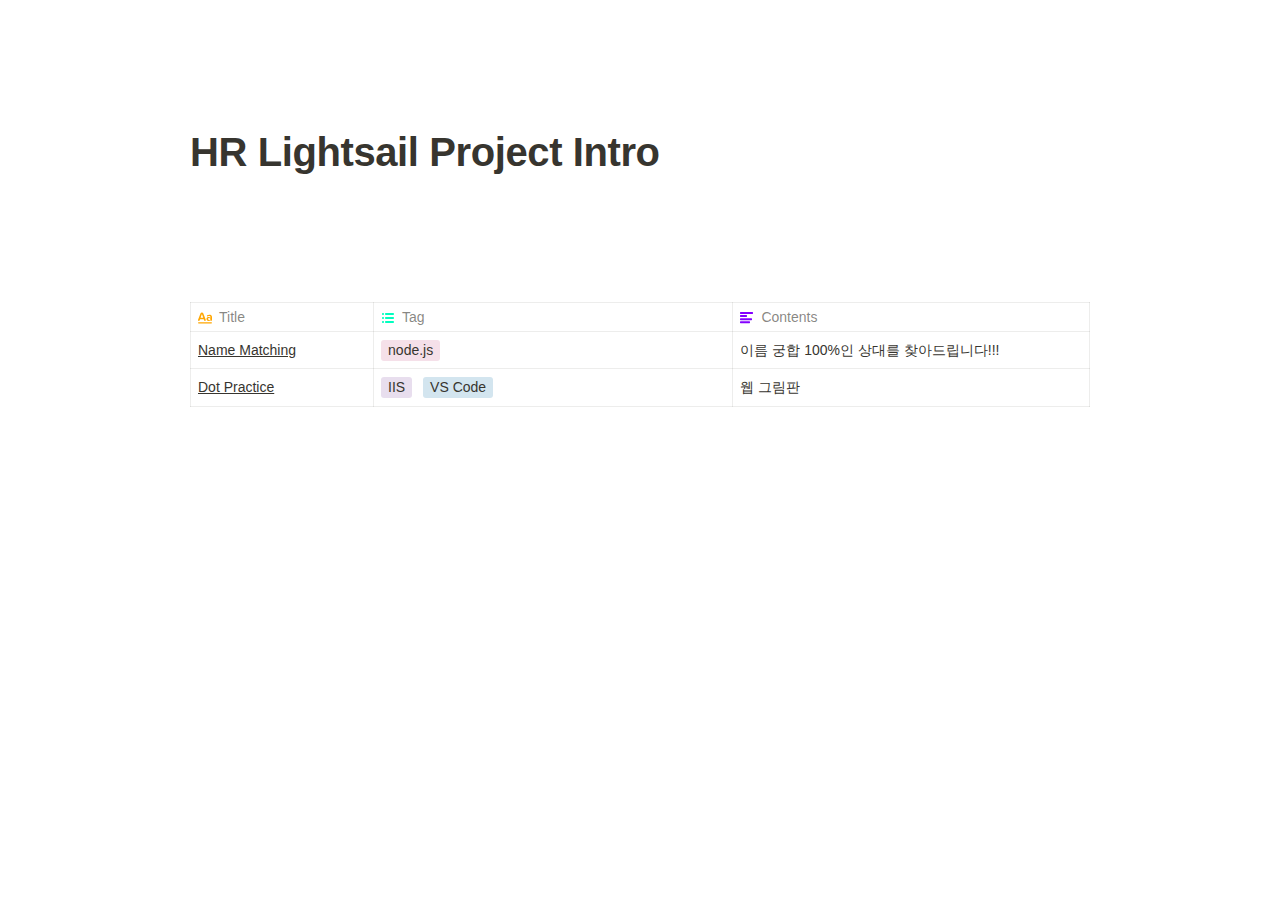
==== index.html @ e5a399eb "index.html" ====
<html>
  <head>
    <meta http-equiv="Content-Type" content="text/html; charset=utf-8"/>
    <title>HR Project</title>
    <link href="./css/common.css" rel="stylesheet">
    <link href="./css/table.css" rel="stylesheet">
  </head>
  <body>
    <article class="page sans">
      <header><h1 class="page-title">HR Lightsail Project Intro</h1></header>
      <div class="page-body">
        <table class="collection-content">
          <thead>
            <tr>
              <th class="cell-th">
                <span class="icon property-icon">
                  <svg viewBox="0 0 14 14" style="width:14px;height:14px;display:block;fill:rgb(255, 166, 0);flex-shrink:0;-webkit-backface-visibility:hidden" class="typesTitle">
                    <path d="M7.73943662,8.6971831 C7.77640845,8.7834507 7.81338028,8.8943662 7.81338028,9.00528169 C7.81338028,9.49823944 7.40669014,9.89260563 6.91373239,9.89260563 C6.53169014,9.89260563 6.19894366,9.64612676 6.08802817,9.30105634 L5.75528169,8.33978873 L2.05809859,8.33978873 L1.72535211,9.30105634 C1.61443662,9.64612676 1.2693662,9.89260563 0.887323944,9.89260563 C0.394366197,9.89260563 0,9.49823944 0,9.00528169 C0,8.8943662 0.0246478873,8.7834507 0.0616197183,8.6971831 L2.46478873,2.48591549 C2.68661972,1.90669014 3.24119718,1.5 3.90669014,1.5 C4.55985915,1.5 5.12676056,1.90669014 5.34859155,2.48591549 L7.73943662,8.6971831 Z M2.60035211,6.82394366 L5.21302817,6.82394366 L3.90669014,3.10211268 L2.60035211,6.82394366 Z M11.3996479,3.70598592 C12.7552817,3.70598592 14,4.24823944 14,5.96126761 L14,9.07922535 C14,9.52288732 13.6549296,9.89260563 13.2112676,9.89260563 C12.8169014,9.89260563 12.471831,9.59683099 12.4225352,9.19014085 C12.028169,9.6584507 11.3257042,9.95422535 10.5492958,9.95422535 C9.60035211,9.95422535 8.47887324,9.31338028 8.47887324,7.98239437 C8.47887324,6.58978873 9.60035211,6.08450704 10.5492958,6.08450704 C11.3380282,6.08450704 12.040493,6.33098592 12.4348592,6.81161972 L12.4348592,5.98591549 C12.4348592,5.38204225 11.9172535,4.98767606 11.1285211,4.98767606 C10.6602113,4.98767606 10.2411972,5.11091549 9.80985915,5.38204225 C9.72359155,5.43133803 9.61267606,5.46830986 9.50176056,5.46830986 C9.18133803,5.46830986 8.91021127,5.1971831 8.91021127,4.86443662 C8.91021127,4.64260563 9.0334507,4.44542254 9.19366197,4.34683099 C9.87147887,3.90316901 10.6232394,3.70598592 11.3996479,3.70598592 Z M11.1778169,8.8943662 C11.6830986,8.8943662 12.1760563,8.72183099 12.4348592,8.37676056 L12.4348592,7.63732394 C12.1760563,7.29225352 11.6830986,7.11971831 11.1778169,7.11971831 C10.5616197,7.11971831 10.056338,7.45246479 10.056338,8.0193662 C10.056338,8.57394366 10.5616197,8.8943662 11.1778169,8.8943662 Z M0.65625,11.125 L13.34375,11.125 C13.7061869,11.125 14,11.4188131 14,11.78125 C14,12.1436869 13.7061869,12.4375 13.34375,12.4375 L0.65625,12.4375 C0.293813133,12.4375 4.43857149e-17,12.1436869 0,11.78125 C-4.43857149e-17,11.4188131 0.293813133,11.125 0.65625,11.125 Z"></path>
                  </svg>
                </span>Title
              </th>
              <th class="cell-th">
                <span class="icon property-icon">
                  <svg viewBox="0 0 14 14" style="width:14px;height:14px;display:block;fill:rgb(0, 255, 191);flex-shrink:0;-webkit-backface-visibility:hidden" class="typesMultipleSelect">
                    <path d="M4,3 C4,2.447715 4.447715,2 5,2 L12,2 C12.5523,2 13,2.447716 13,3 C13,3.55228 12.5523,4 12,4 L5,4 C4.447715,4 4,3.55228 4,3 Z M4,7 C4,6.447715 4.447715,6 5,6 L12,6 C12.5523,6 13,6.447716 13,7 C13,7.55228 12.5523,8 12,8 L5,8 C4.447715,8 4,7.55228 4,7 Z M4,11 C4,10.447715 4.447715,10 5,10 L12,10 C12.5523,10 13,10.447716 13,11 C13,11.55228 12.5523,12 12,12 L5,12 C4.447715,12 4,11.55228 4,11 Z M2,4 C1.44771525,4 1,3.55228475 1,3 C1,2.44771525 1.44771525,2 2,2 C2.55228475,2 3,2.44771525 3,3 C3,3.55228475 2.55228475,4 2,4 Z M2,8 C1.44771525,8 1,7.55228475 1,7 C1,6.44771525 1.44771525,6 2,6 C2.55228475,6 3,6.44771525 3,7 C3,7.55228475 2.55228475,8 2,8 Z M2,12 C1.44771525,12 1,11.5522847 1,11 C1,10.4477153 1.44771525,10 2,10 C2.55228475,10 3,10.4477153 3,11 C3,11.5522847 2.55228475,12 2,12 Z"></path>
                  </svg>
                </span>Tag
              </th>
              <th class="cell-th">
                <span class="icon property-icon">
                  <svg viewBox="0 0 14 14" style="width:14px;height:14px;display:block;fill:rgb(132, 0, 255);flex-shrink:0;-webkit-backface-visibility:hidden" class="typesText">
                    <path d="M7,4.56818 C7,4.29204 6.77614,4.06818 6.5,4.06818 L0.5,4.06818 C0.223858,4.06818 0,4.29204 0,4.56818 L0,5.61364 C0,5.88978 0.223858,6.11364 0.5,6.11364 L6.5,6.11364 C6.77614,6.11364 7,5.88978 7,5.61364 L7,4.56818 Z M0.5,1 C0.223858,1 0,1.223858 0,1.5 L0,2.54545 C0,2.8216 0.223858,3.04545 0.5,3.04545 L12.5,3.04545 C12.7761,3.04545 13,2.8216 13,2.54545 L13,1.5 C13,1.223858 12.7761,1 12.5,1 L0.5,1 Z M0,8.68182 C0,8.95796 0.223858,9.18182 0.5,9.18182 L11.5,9.18182 C11.7761,9.18182 12,8.95796 12,8.68182 L12,7.63636 C12,7.36022 11.7761,7.13636 11.5,7.13636 L0.5,7.13636 C0.223858,7.13636 0,7.36022 0,7.63636 L0,8.68182 Z M0,11.75 C0,12.0261 0.223858,12.25 0.5,12.25 L9.5,12.25 C9.77614,12.25 10,12.0261 10,11.75 L10,10.70455 C10,10.4284 9.77614,10.20455 9.5,10.20455 L0.5,10.20455 C0.223858,10.20455 0,10.4284 0,10.70455 L0,11.75 Z"></path>
                  </svg>
                </span>Contents
              </th>
            </tr>
          </thead>
          <tbody>
            <tr>
              <td class="cell-title">
                <a href="./NameMatching/name_matching.html">Name Matching</a>
              </td>
              <td class="cell-tag">
                <span class="selected-value select-value-color-pink">node.js</span>
              </td>
              <td class="cell-text">
                이름 궁합 100%인 상대를 찾아드립니다!!!<br>
              </td>
            </tr>
            <tr>
              <td class="cell-title">
                <a href="./DotPractice/dot_practice.html">Dot Practice</a>
              </td>
              <td class="cell-tag">
                <span class="selected-value select-value-color-purple">IIS</span>
                <span class="selected-value select-value-color-blue">VS Code</span>
              </td>
              <td class="cell-text">
                웹 그림판<br>
              </td>
            </tr>
          </tbody>
        </table>
      </div>
    </article>
  </body>
</html>
---- css/common.css ----
@charset "utf-8";

  html {
    -webkit-print-color-adjust: exact;
  }
  * {
    box-sizing: border-box;
    -webkit-print-color-adjust: exact;
  }
  
  html,
  body {
    margin: 0;
    padding: 0;
  }
  @media only screen {
    body {
      margin: 2em auto;
      max-width: 900px;
      color: rgb(55, 53, 47);
    }
  }
  
  body {
    line-height: 1.5;
    white-space: pre-wrap;
  }
  
  a,
  a.visited {
    color: inherit;
    text-decoration: underline;
  }
  
  .pdf-relative-link-path {
    font-size: 80%;
    color: #444;
  }
  
  h1,
  h2,
  h3 {
    letter-spacing: -0.01em;
    line-height: 1.2;
    font-weight: 600;
    margin-bottom: 0;
  }
  
  .page-title {
    font-size: 2.5rem;
    font-weight: 700;
    margin-top: 0;
    margin-bottom: 0.75em;
  }
  
  h1 {
    font-size: 1.875rem;
    margin-top: 1.875rem;
  }
  
  h2 {
    font-size: 1.5rem;
    margin-top: 1.5rem;
  }
  
  h3 {
    font-size: 1.25rem;
    margin-top: 1.25rem;
  }
  
  .source {
    border: 1px solid #ddd;
    border-radius: 3px;
    padding: 1.5em;
    word-break: break-all;
  }
  
  .callout {
    border-radius: 3px;
    padding: 1rem;
  }
  
  figure {
    margin: 1.25em 0;
    page-break-inside: avoid;
  }
  
  figcaption {
    opacity: 0.5;
    font-size: 85%;
    margin-top: 0.5em;
  }
  
  mark {
    background-color: transparent;
  }
  
  .indented {
    padding-left: 1.5em;
  }
  
  hr {
    background: transparent;
    display: block;
    width: 100%;
    height: 1px;
    visibility: visible;
    border: none;
    border-bottom: 1px solid rgba(55, 53, 47, 0.09);
  }
  
  img {
    max-width: 100%;
  }
  
  @media only print {
    img {
      max-height: 100vh;
      object-fit: contain;
    }
  }
  
  @page {
    margin: 1in;
  }
    
  .column-list {
    display: flex;
    justify-content: space-between;
  }
  
  .column {
    padding: 0 1em;
  }
  
  .column:first-child {
    padding-left: 0;
  }
  
  .column:last-child {
    padding-right: 0;
  }
  
  .table_of_contents-item {
    display: block;
    font-size: 0.875rem;
    line-height: 1.3;
    padding: 0.125rem;
  }
  
  .table_of_contents-indent-1 {
    margin-left: 1.5rem;
  }
  
  .table_of_contents-indent-2 {
    margin-left: 3rem;
  }
  
  .table_of_contents-indent-3 {
    margin-left: 4.5rem;
  }
  
  .table_of_contents-link {
    text-decoration: none;
    opacity: 0.7;
    border-bottom: 1px solid rgba(55, 53, 47, 0.18);
  }
  
  table,
  th,
  td {
    border-collapse: collapse;
  }
  
  table {
    border-left: none;
    border-right: none;
  }

  th,
  td {
    font-weight: normal;
    padding: 0.25em 0.5em;
    line-height: 1.5;
    min-height: 1.5em;
    text-align: left;
  }
  
  th {
    color: rgba(55, 53, 47, 0.6);
  }

  .cell-th {
    border: 1px solid rgba(55, 53, 47, 0.09);
  }
  .cell-title {
    width: 200px;
    border: 1px solid rgba(55, 53, 47, 0.09);
  }
  .cell-tag {
    width: 400px;
    border: 1px solid rgba(55, 53, 47, 0.09);
  }
  .cell-text {
    width: 400px;
    border: 1px solid rgba(55, 53, 47, 0.09);
  }

  .name-th {
    width: 250px;
  }
  .name-td {
    width: 250px;
  }

  ol,
  ul {
    margin: 0;
    margin-block-start: 0.6em;
    margin-block-end: 0.6em;
  }
  
  li > ol:first-child,
  li > ul:first-child {
    margin-block-start: 0.6em;
  }
  
  ul > li {
    list-style: disc;
  }
  
  ul.to-do-list {
    text-indent: -1.7em;
  }
  
  ul.to-do-list > li {
    list-style: none;
  }
  
  .to-do-children-checked {
    text-decoration: line-through;
    opacity: 0.375;
  }
  
  ul.toggle > li {
    list-style: none;
  }
  
  ul {
    padding-inline-start: 1.7em;
  }
  
  ul > li {
    padding-left: 0.1em;
  }
  
  ol {
    padding-inline-start: 1.6em;
  }
  
  ol > li {
    padding-left: 0.2em;
  }
  
  .mono ol {
    padding-inline-start: 2em;
  }
  
  .mono ol > li {
    text-indent: -0.4em;
  }
  
  .toggle {
    padding-inline-start: 0em;
    list-style-type: none;
  }
  
  /* Indent toggle children */
  .toggle > li > details {
    padding-left: 1.7em;
  }
  
  .toggle > li > details > summary {
    margin-left: -1.1em;
  }
  
  .selected-value {
    display: inline-block;
    padding: 0 0.5em;
    background: rgba(206, 205, 202, 0.5);
    border-radius: 3px;
    margin-right: 0.5em;
    margin-top: 0.3em;
    margin-bottom: 0.3em;
    white-space: nowrap;
  }
  
  .collection-title {
    display: inline-block;
    margin-right: 1em;
  }
  
  .simple-table {
    margin-top: 1em;
    font-size: 0.875rem;
  }
  
  .simple-table-header {
    background: rgb(247, 246, 243);
    color: black;
    font-weight: 500;
  }
  
  time {
    opacity: 0.5;
  }
  
  .icon {
    display: inline-block;
    max-width: 1.2em;
    max-height: 1.2em;
    text-decoration: none;
    vertical-align: text-bottom;
    margin-right: 0.5em;
  }
  
  img.icon {
    border-radius: 3px;
  }
  
  .user-icon {
    width: 1.5em;
    height: 1.5em;
    border-radius: 100%;
    margin-right: 0.5rem;
  }
  
  .user-icon-inner {
    font-size: 0.8em;
  }
  
  .text-icon {
    border: 1px solid #000;
    text-align: center;
  }
  
  .page-cover-image {
    display: block;
    object-fit: cover;
    width: 100%;
    max-height: 30vh;
  }
  
  .page-header-icon {
    font-size: 3rem;
    margin-bottom: 1rem;
  }
  
  .page-header-icon-with-cover {
    margin-top: -0.72em;
    margin-left: 0.07em;
  }
  
  .page-header-icon img {
    border-radius: 3px;
  }
  
  .link-to-page {
    margin: 1em 0;
    padding: 0;
    border: none;
    font-weight: 500;
  }
  
  p > .user {
    opacity: 0.5;
  }
  
  td > .user,
  td > time {
    white-space: nowrap;
  }
  
  input[type="checkbox"] {
    transform: scale(1.5);
    margin-right: 0.6em;
    vertical-align: middle;
  }
  
  p {
    margin-top: 0.5em;
    margin-bottom: 0.5em;
  }
  
  .image {
    border: none;
    margin: 1.5em 0;
    padding: 0;
    border-radius: 0;
    text-align: center;
  }
  
  .code,
  code {
    background: rgba(135, 131, 120, 0.15);
    border-radius: 3px;
    padding: 0.2em 0.4em;
    border-radius: 3px;
    font-size: 85%;
    tab-size: 2;
  }
  
  code {
    color: #eb5757;
  }
  
  .code {
    padding: 1.5em 1em;
  }
  
  .code-wrap {
    white-space: pre-wrap;
    word-break: break-all;
  }
  
  .code > code {
    background: none;
    padding: 0;
    font-size: 100%;
    color: inherit;
  }
  
  blockquote {
    font-size: 1.25em;
    margin: 1em 0;
    padding-left: 1em;
    border-left: 3px solid rgb(55, 53, 47);
  }
  
  .bookmark {
    text-decoration: none;
    max-height: 8em;
    padding: 0;
    display: flex;
    width: 100%;
    align-items: stretch;
  }
  
  .bookmark-title {
    font-size: 0.85em;
    overflow: hidden;
    text-overflow: ellipsis;
    height: 1.75em;
    white-space: nowrap;
  }
  
  .bookmark-text {
    display: flex;
    flex-direction: column;
  }
  
  .bookmark-info {
    flex: 4 1 180px;
    padding: 12px 14px 14px;
    display: flex;
    flex-direction: column;
    justify-content: space-between;
  }
  
  .bookmark-image {
    width: 33%;
    flex: 1 1 180px;
    display: block;
    position: relative;
    object-fit: cover;
    border-radius: 1px;
  }
  
  .bookmark-description {
    color: rgba(55, 53, 47, 0.6);
    font-size: 0.75em;
    overflow: hidden;
    max-height: 4.5em;
    word-break: break-word;
  }
  
  .bookmark-href {
    font-size: 0.75em;
    margin-top: 0.25em;
  }
  
  .sans { font-family: ui-sans-serif, -apple-system, BlinkMacSystemFont, "Segoe UI", Helvetica, "Apple Color Emoji", Arial, sans-serif, "Segoe UI Emoji", "Segoe UI Symbol"; }
  .code { font-family: "SFMono-Regular", Menlo, Consolas, "PT Mono", "Liberation Mono", Courier, monospace; }
  .serif { font-family: Lyon-Text, Georgia, ui-serif, serif; }
  .mono { font-family: iawriter-mono, Nitti, Menlo, Courier, monospace; }
  .pdf .sans { font-family: Inter, ui-sans-serif, -apple-system, BlinkMacSystemFont, "Segoe UI", Helvetica, "Apple Color Emoji", Arial, sans-serif, "Segoe UI Emoji", "Segoe UI Symbol", 'Twemoji', 'Noto Color Emoji', 'Noto Sans CJK JP'; }
  .pdf:lang(zh-CN) .sans { font-family: Inter, ui-sans-serif, -apple-system, BlinkMacSystemFont, "Segoe UI", Helvetica, "Apple Color Emoji", Arial, sans-serif, "Segoe UI Emoji", "Segoe UI Symbol", 'Twemoji', 'Noto Color Emoji', 'Noto Sans CJK SC'; }
  .pdf:lang(zh-TW) .sans { font-family: Inter, ui-sans-serif, -apple-system, BlinkMacSystemFont, "Segoe UI", Helvetica, "Apple Color Emoji", Arial, sans-serif, "Segoe UI Emoji", "Segoe UI Symbol", 'Twemoji', 'Noto Color Emoji', 'Noto Sans CJK TC'; }
  .pdf:lang(ko-KR) .sans { font-family: Inter, ui-sans-serif, -apple-system, BlinkMacSystemFont, "Segoe UI", Helvetica, "Apple Color Emoji", Arial, sans-serif, "Segoe UI Emoji", "Segoe UI Symbol", 'Twemoji', 'Noto Color Emoji', 'Noto Sans CJK KR'; }
  .pdf .code { font-family: Source Code Pro, "SFMono-Regular", Menlo, Consolas, "PT Mono", "Liberation Mono", Courier, monospace, 'Twemoji', 'Noto Color Emoji', 'Noto Sans Mono CJK JP'; }
  .pdf:lang(zh-CN) .code { font-family: Source Code Pro, "SFMono-Regular", Menlo, Consolas, "PT Mono", "Liberation Mono", Courier, monospace, 'Twemoji', 'Noto Color Emoji', 'Noto Sans Mono CJK SC'; }
  .pdf:lang(zh-TW) .code { font-family: Source Code Pro, "SFMono-Regular", Menlo, Consolas, "PT Mono", "Liberation Mono", Courier, monospace, 'Twemoji', 'Noto Color Emoji', 'Noto Sans Mono CJK TC'; }
  .pdf:lang(ko-KR) .code { font-family: Source Code Pro, "SFMono-Regular", Menlo, Consolas, "PT Mono", "Liberation Mono", Courier, monospace, 'Twemoji', 'Noto Color Emoji', 'Noto Sans Mono CJK KR'; }
  .pdf .serif { font-family: PT Serif, Lyon-Text, Georgia, ui-serif, serif, 'Twemoji', 'Noto Color Emoji', 'Noto Serif CJK JP'; }
  .pdf:lang(zh-CN) .serif { font-family: PT Serif, Lyon-Text, Georgia, ui-serif, serif, 'Twemoji', 'Noto Color Emoji', 'Noto Serif CJK SC'; }
  .pdf:lang(zh-TW) .serif { font-family: PT Serif, Lyon-Text, Georgia, ui-serif, serif, 'Twemoji', 'Noto Color Emoji', 'Noto Serif CJK TC'; }
  .pdf:lang(ko-KR) .serif { font-family: PT Serif, Lyon-Text, Georgia, ui-serif, serif, 'Twemoji', 'Noto Color Emoji', 'Noto Serif CJK KR'; }
  .pdf .mono { font-family: PT Mono, iawriter-mono, Nitti, Menlo, Courier, monospace, 'Twemoji', 'Noto Color Emoji', 'Noto Sans Mono CJK JP'; }
  .pdf:lang(zh-CN) .mono { font-family: PT Mono, iawriter-mono, Nitti, Menlo, Courier, monospace, 'Twemoji', 'Noto Color Emoji', 'Noto Sans Mono CJK SC'; }
  .pdf:lang(zh-TW) .mono { font-family: PT Mono, iawriter-mono, Nitti, Menlo, Courier, monospace, 'Twemoji', 'Noto Color Emoji', 'Noto Sans Mono CJK TC'; }
  .pdf:lang(ko-KR) .mono { font-family: PT Mono, iawriter-mono, Nitti, Menlo, Courier, monospace, 'Twemoji', 'Noto Color Emoji', 'Noto Sans Mono CJK KR'; }
  .highlight-default {
    color: rgba(55, 53, 47, 1);
  }
  .highlight-gray {
    color: rgba(120, 119, 116, 1);
    fill: rgba(145, 145, 142, 1);
  }
  .highlight-brown {
    color: rgba(159, 107, 83, 1);
    fill: rgba(187, 132, 108, 1);
  }
  .highlight-orange {
    color: rgba(217, 115, 13, 1);
    fill: rgba(215, 129, 58, 1);
  }
  .highlight-yellow {
    color: rgba(203, 145, 47, 1);
    fill: rgba(203, 148, 51, 1);
  }
  .highlight-teal {
    color: rgba(68, 131, 97, 1);
    fill: rgba(108, 155, 125, 1);
  }
  .highlight-blue {
    color: rgba(51, 126, 169, 1);
    fill: rgba(91, 151, 189, 1);
  }
  .highlight-purple {
    color: rgba(144, 101, 176, 1);
    fill: rgba(167, 130, 195, 1);
  }
  .highlight-pink {
    color: rgba(193, 76, 138, 1);
    fill: rgba(205, 116, 159, 1);
  }
  .highlight-red {
    color: rgba(212, 76, 71, 1);
    fill: rgba(225, 111, 100, 1);
  }
  .highlight-gray_background {
    background: rgba(241, 241, 239, 1);
  }
  .highlight-brown_background {
    background: rgba(244, 238, 238, 1);
  }
  .highlight-orange_background {
    background: rgba(251, 236, 221, 1);
  }
  .highlight-yellow_background {
    background: rgba(251, 243, 219, 1);
  }
  .highlight-teal_background {
    background: rgba(237, 243, 236, 1);
  }
  .highlight-blue_background {
    background: rgba(231, 243, 248, 1);
  }
  .highlight-purple_background {
    background: rgba(244, 240, 247, 0.8);
  }
  .highlight-pink_background {
    background: rgba(249, 238, 243, 0.8);
  }
  .highlight-red_background {
    background: rgba(253, 235, 236, 1);
  }
  .block-color-default {
    color: inherit;
    fill: inherit;
  }
  .block-color-gray {
    color: rgba(120, 119, 116, 1);
    fill: rgba(145, 145, 142, 1);
  }
  .block-color-brown {
    color: rgba(159, 107, 83, 1);
    fill: rgba(187, 132, 108, 1);
  }
  .block-color-orange {
    color: rgba(217, 115, 13, 1);
    fill: rgba(215, 129, 58, 1);
  }
  .block-color-yellow {
    color: rgba(203, 145, 47, 1);
    fill: rgba(203, 148, 51, 1);
  }
  .block-color-teal {
    color: rgba(68, 131, 97, 1);
    fill: rgba(108, 155, 125, 1);
  }
  .block-color-blue {
    color: rgba(51, 126, 169, 1);
    fill: rgba(91, 151, 189, 1);
  }
  .block-color-purple {
    color: rgba(144, 101, 176, 1);
    fill: rgba(167, 130, 195, 1);
  }
  .block-color-pink {
    color: rgba(193, 76, 138, 1);
    fill: rgba(205, 116, 159, 1);
  }
  .block-color-red {
    color: rgba(212, 76, 71, 1);
    fill: rgba(225, 111, 100, 1);
  }
  .block-color-gray_background {
    background: rgba(241, 241, 239, 1);
  }
  .block-color-brown_background {
    background: rgba(244, 238, 238, 1);
  }
  .block-color-orange_background {
    background: rgba(251, 236, 221, 1);
  }
  .block-color-yellow_background {
    background: rgba(251, 243, 219, 1);
  }
  .block-color-teal_background {
    background: rgba(237, 243, 236, 1);
  }
  .block-color-blue_background {
    background: rgba(231, 243, 248, 1);
  }
  .block-color-purple_background {
    background: rgba(244, 240, 247, 0.8);
  }
  .block-color-pink_background {
    background: rgba(249, 238, 243, 0.8);
  }
  .block-color-red_background {
    background: rgba(253, 235, 236, 1);
  }
  .select-value-color-pink { background-color: rgba(245, 224, 233, 1); }
  .select-value-color-purple { background-color: rgba(232, 222, 238, 1); }
  .select-value-color-green { background-color: rgba(219, 237, 219, 1); }
  .select-value-color-gray { background-color: rgba(227, 226, 224, 1); }
  .select-value-color-orange { background-color: rgba(250, 222, 201, 1); }
  .select-value-color-brown { background-color: rgba(238, 224, 218, 1); }
  .select-value-color-red { background-color: rgba(255, 226, 221, 1); }
  .select-value-color-yellow { background-color: rgba(253, 236, 200, 1); }
  .select-value-color-blue { background-color: rgba(211, 229, 239, 1); }
  
  .checkbox {
    display: inline-flex;
    vertical-align: text-bottom;
    width: 16;
    height: 16;
    background-size: 16px;
    margin-left: 2px;
    margin-right: 5px;
  }
  
  .checkbox-on {
    background-image: url("data:image/svg+xml;charset=UTF-8,%3Csvg%20width%3D%2216%22%20height%3D%2216%22%20viewBox%3D%220%200%2016%2016%22%20fill%3D%22none%22%20xmlns%3D%22http%3A%2F%2Fwww.w3.org%2F2000%2Fsvg%22%3E%0A%3Crect%20width%3D%2216%22%20height%3D%2216%22%20fill%3D%22%2358A9D7%22%2F%3E%0A%3Cpath%20d%3D%22M6.71429%2012.2852L14%204.9995L12.7143%203.71436L6.71429%209.71378L3.28571%206.2831L2%207.57092L6.71429%2012.2852Z%22%20fill%3D%22white%22%2F%3E%0A%3C%2Fsvg%3E");
  }
  
  .checkbox-off {
    background-image: url("data:image/svg+xml;charset=UTF-8,%3Csvg%20width%3D%2216%22%20height%3D%2216%22%20viewBox%3D%220%200%2016%2016%22%20fill%3D%22none%22%20xmlns%3D%22http%3A%2F%2Fwww.w3.org%2F2000%2Fsvg%22%3E%0A%3Crect%20x%3D%220.75%22%20y%3D%220.75%22%20width%3D%2214.5%22%20height%3D%2214.5%22%20fill%3D%22white%22%20stroke%3D%22%2336352F%22%20stroke-width%3D%221.5%22%2F%3E%0A%3C%2Fsvg%3E");
  }

  .input {
    border-radius: 3px;
    border:#bbb 1px solid;
    width: 120px;
  }
---- css/table.css ----
@charset "utf-8";
  .collection-content {
    font-size: 0.875rem;
  }
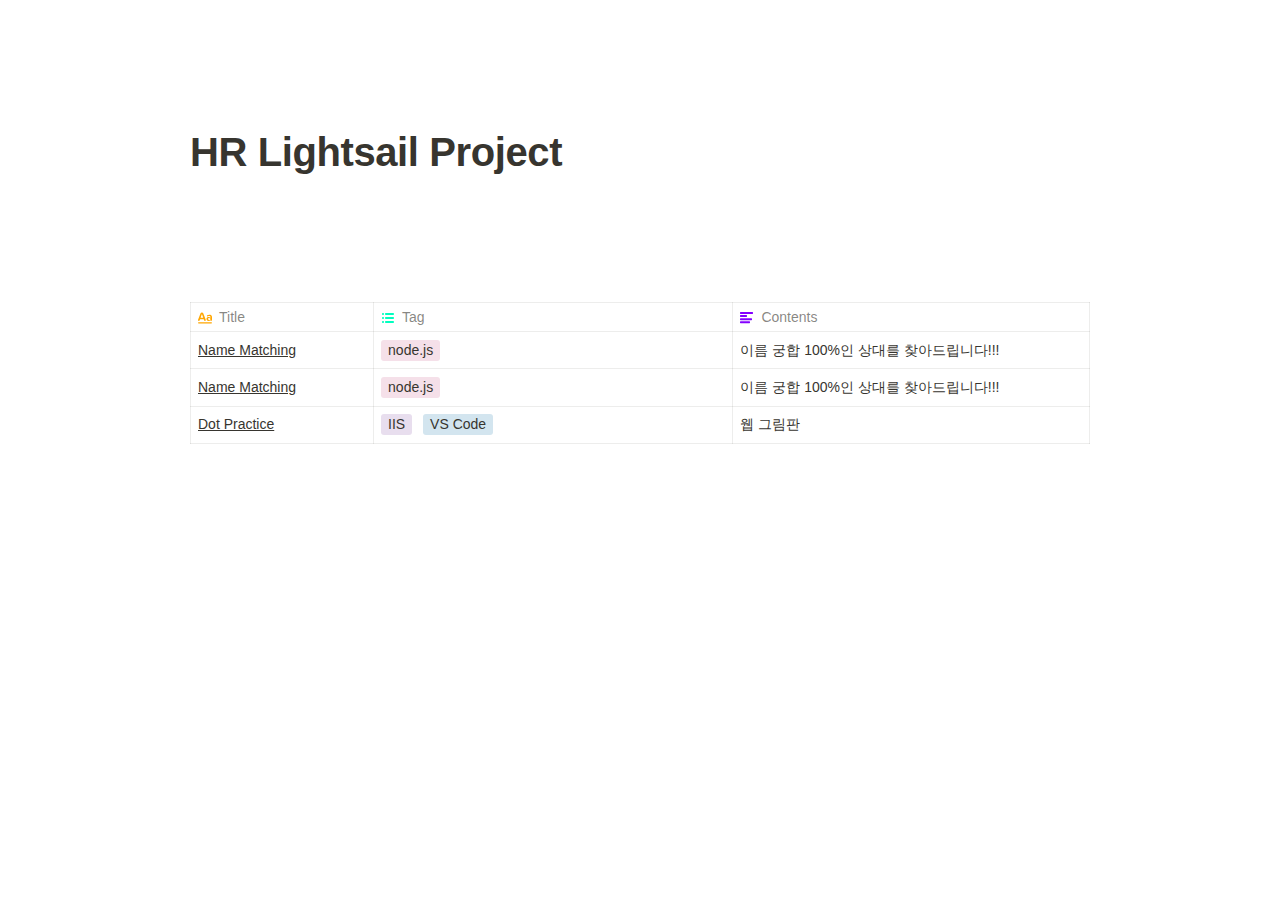
==== commit b831c124: "commit" ====
--- a/index.html
+++ b/index.html
@@ -7,7 +7,7 @@
   </head>
   <body>
     <article class="page sans">
-      <header><h1 class="page-title">HR Lightsail Project Intro</h1></header>
+      <header><h1 class="page-title">HR Lightsail Project</h1></header>
       <div class="page-body">
         <table class="collection-content">
           <thead>
@@ -49,6 +49,17 @@
             </tr>
             <tr>
               <td class="cell-title">
+                <a href="./NameMatching/name_matching.html">Name Matching</a>
+              </td>
+              <td class="cell-tag">
+                <span class="selected-value select-value-color-pink">node.js</span>
+              </td>
+              <td class="cell-text">
+                이름 궁합 100%인 상대를 찾아드립니다!!!<br>
+              </td>
+            </tr>
+            <tr>
+              <td class="cell-title">
                 <a href="./DotPractice/dot_practice.html">Dot Practice</a>
               </td>
               <td class="cell-tag">
--- a/css/common.css
+++ b/css/common.css
@@ -165,53 +165,6 @@
     opacity: 0.7;
     border-bottom: 1px solid rgba(55, 53, 47, 0.18);
   }
-  
-  table,
-  th,
-  td {
-    border-collapse: collapse;
-  }
-  
-  table {
-    border-left: none;
-    border-right: none;
-  }
-
-  th,
-  td {
-    font-weight: normal;
-    padding: 0.25em 0.5em;
-    line-height: 1.5;
-    min-height: 1.5em;
-    text-align: left;
-  }
-  
-  th {
-    color: rgba(55, 53, 47, 0.6);
-  }
-
-  .cell-th {
-    border: 1px solid rgba(55, 53, 47, 0.09);
-  }
-  .cell-title {
-    width: 200px;
-    border: 1px solid rgba(55, 53, 47, 0.09);
-  }
-  .cell-tag {
-    width: 400px;
-    border: 1px solid rgba(55, 53, 47, 0.09);
-  }
-  .cell-text {
-    width: 400px;
-    border: 1px solid rgba(55, 53, 47, 0.09);
-  }
-
-  .name-th {
-    width: 250px;
-  }
-  .name-td {
-    width: 250px;
-  }
 
   ol,
   ul {
@@ -374,17 +327,6 @@
   
   p > .user {
     opacity: 0.5;
-  }
-  
-  td > .user,
-  td > time {
-    white-space: nowrap;
-  }
-  
-  input[type="checkbox"] {
-    transform: scale(1.5);
-    margin-right: 0.6em;
-    vertical-align: middle;
   }
   
   p {
@@ -651,27 +593,4 @@
   .select-value-color-red { background-color: rgba(255, 226, 221, 1); }
   .select-value-color-yellow { background-color: rgba(253, 236, 200, 1); }
   .select-value-color-blue { background-color: rgba(211, 229, 239, 1); }
-  
-  .checkbox {
-    display: inline-flex;
-    vertical-align: text-bottom;
-    width: 16;
-    height: 16;
-    background-size: 16px;
-    margin-left: 2px;
-    margin-right: 5px;
-  }
-  
-  .checkbox-on {
-    background-image: url("data:image/svg+xml;charset=UTF-8,%3Csvg%20width%3D%2216%22%20height%3D%2216%22%20viewBox%3D%220%200%2016%2016%22%20fill%3D%22none%22%20xmlns%3D%22http%3A%2F%2Fwww.w3.org%2F2000%2Fsvg%22%3E%0A%3Crect%20width%3D%2216%22%20height%3D%2216%22%20fill%3D%22%2358A9D7%22%2F%3E%0A%3Cpath%20d%3D%22M6.71429%2012.2852L14%204.9995L12.7143%203.71436L6.71429%209.71378L3.28571%206.2831L2%207.57092L6.71429%2012.2852Z%22%20fill%3D%22white%22%2F%3E%0A%3C%2Fsvg%3E");
-  }
-  
-  .checkbox-off {
-    background-image: url("data:image/svg+xml;charset=UTF-8,%3Csvg%20width%3D%2216%22%20height%3D%2216%22%20viewBox%3D%220%200%2016%2016%22%20fill%3D%22none%22%20xmlns%3D%22http%3A%2F%2Fwww.w3.org%2F2000%2Fsvg%22%3E%0A%3Crect%20x%3D%220.75%22%20y%3D%220.75%22%20width%3D%2214.5%22%20height%3D%2214.5%22%20fill%3D%22white%22%20stroke%3D%22%2336352F%22%20stroke-width%3D%221.5%22%2F%3E%0A%3C%2Fsvg%3E");
-  }
-
-  .input {
-    border-radius: 3px;
-    border:#bbb 1px solid;
-    width: 120px;
-  }+  --- a/css/table.css
+++ b/css/table.css
@@ -1,5 +1,57 @@
   @charset "utf-8";
+
+  table,
+  th,
+  td {
+    border-collapse: collapse;
+  }
+  
+  table {
+    border-left: none;
+    border-right: none;
+  }
+
+  th,
+  td {
+    font-weight: normal;
+    padding: 0.25em 0.5em;
+    line-height: 1.5;
+    min-height: 1.5em;
+    text-align: left;
+  }
+  
+  th {
+    color: rgba(55, 53, 47, 0.6);
+  }
+
+  td > .user,
+  td > time {
+    white-space: nowrap;
+  }
+
+  .cell-th {
+    border: 1px solid rgba(55, 53, 47, 0.09);
+  }
+  .cell-title {
+    width: 200px;
+    border: 1px solid rgba(55, 53, 47, 0.09);
+  }
+  .cell-tag {
+    width: 400px;
+    border: 1px solid rgba(55, 53, 47, 0.09);
+  }
+  .cell-text {
+    width: 400px;
+    border: 1px solid rgba(55, 53, 47, 0.09);
+  }
+
+  .name-th {
+    width: 250px;
+  }
+  .name-td {
+    width: 250px;
+  }
+
   .collection-content {
     font-size: 0.875rem;
   }
-
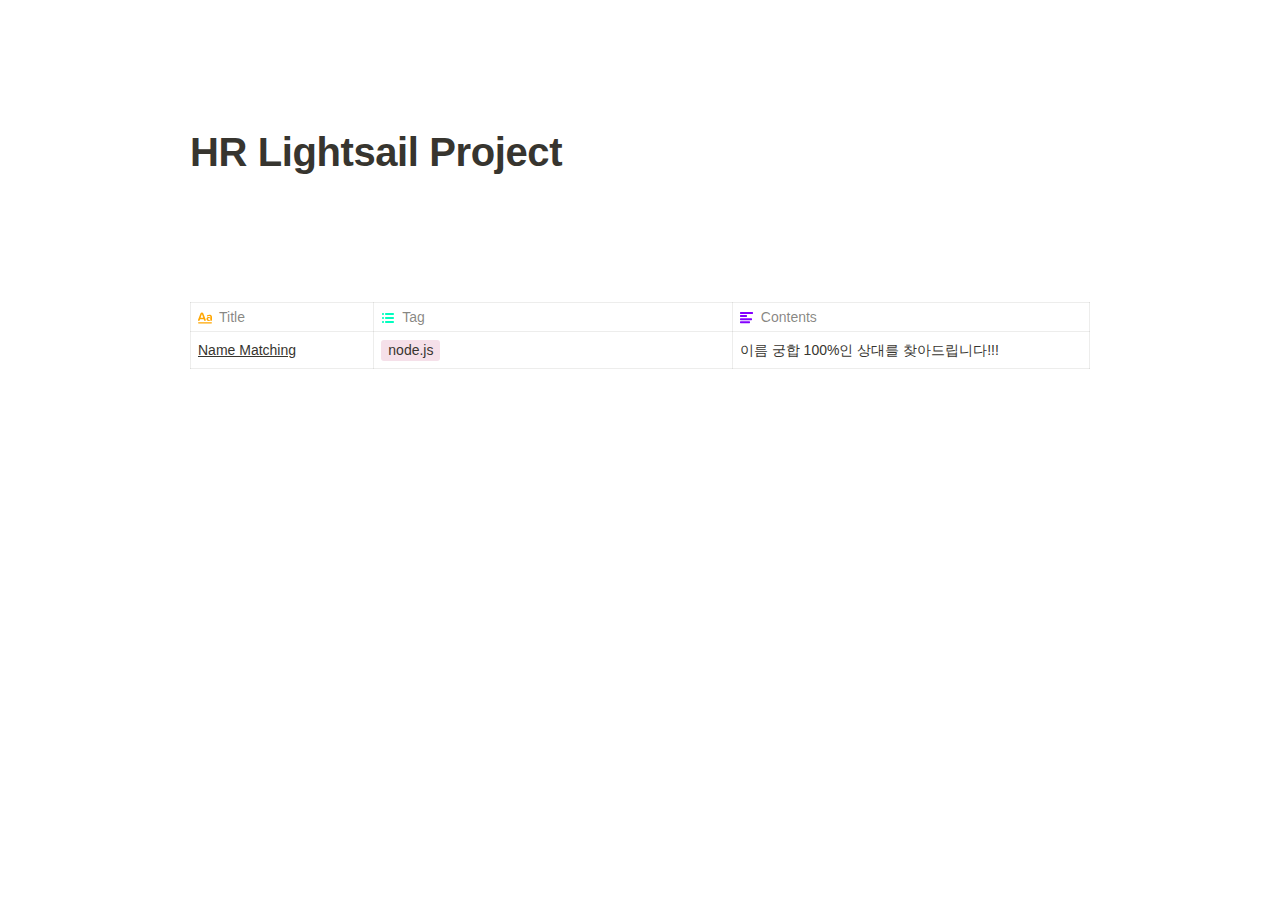
==== commit 228033ff: "commit" ====
--- a/index.html
+++ b/index.html
@@ -47,29 +47,6 @@
                 이름 궁합 100%인 상대를 찾아드립니다!!!<br>
               </td>
             </tr>
-            <tr>
-              <td class="cell-title">
-                <a href="./NameMatching/name_matching.html">Name Matching</a>
-              </td>
-              <td class="cell-tag">
-                <span class="selected-value select-value-color-pink">node.js</span>
-              </td>
-              <td class="cell-text">
-                이름 궁합 100%인 상대를 찾아드립니다!!!<br>
-              </td>
-            </tr>
-            <tr>
-              <td class="cell-title">
-                <a href="./DotPractice/dot_practice.html">Dot Practice</a>
-              </td>
-              <td class="cell-tag">
-                <span class="selected-value select-value-color-purple">IIS</span>
-                <span class="selected-value select-value-color-blue">VS Code</span>
-              </td>
-              <td class="cell-text">
-                웹 그림판<br>
-              </td>
-            </tr>
           </tbody>
         </table>
       </div>
